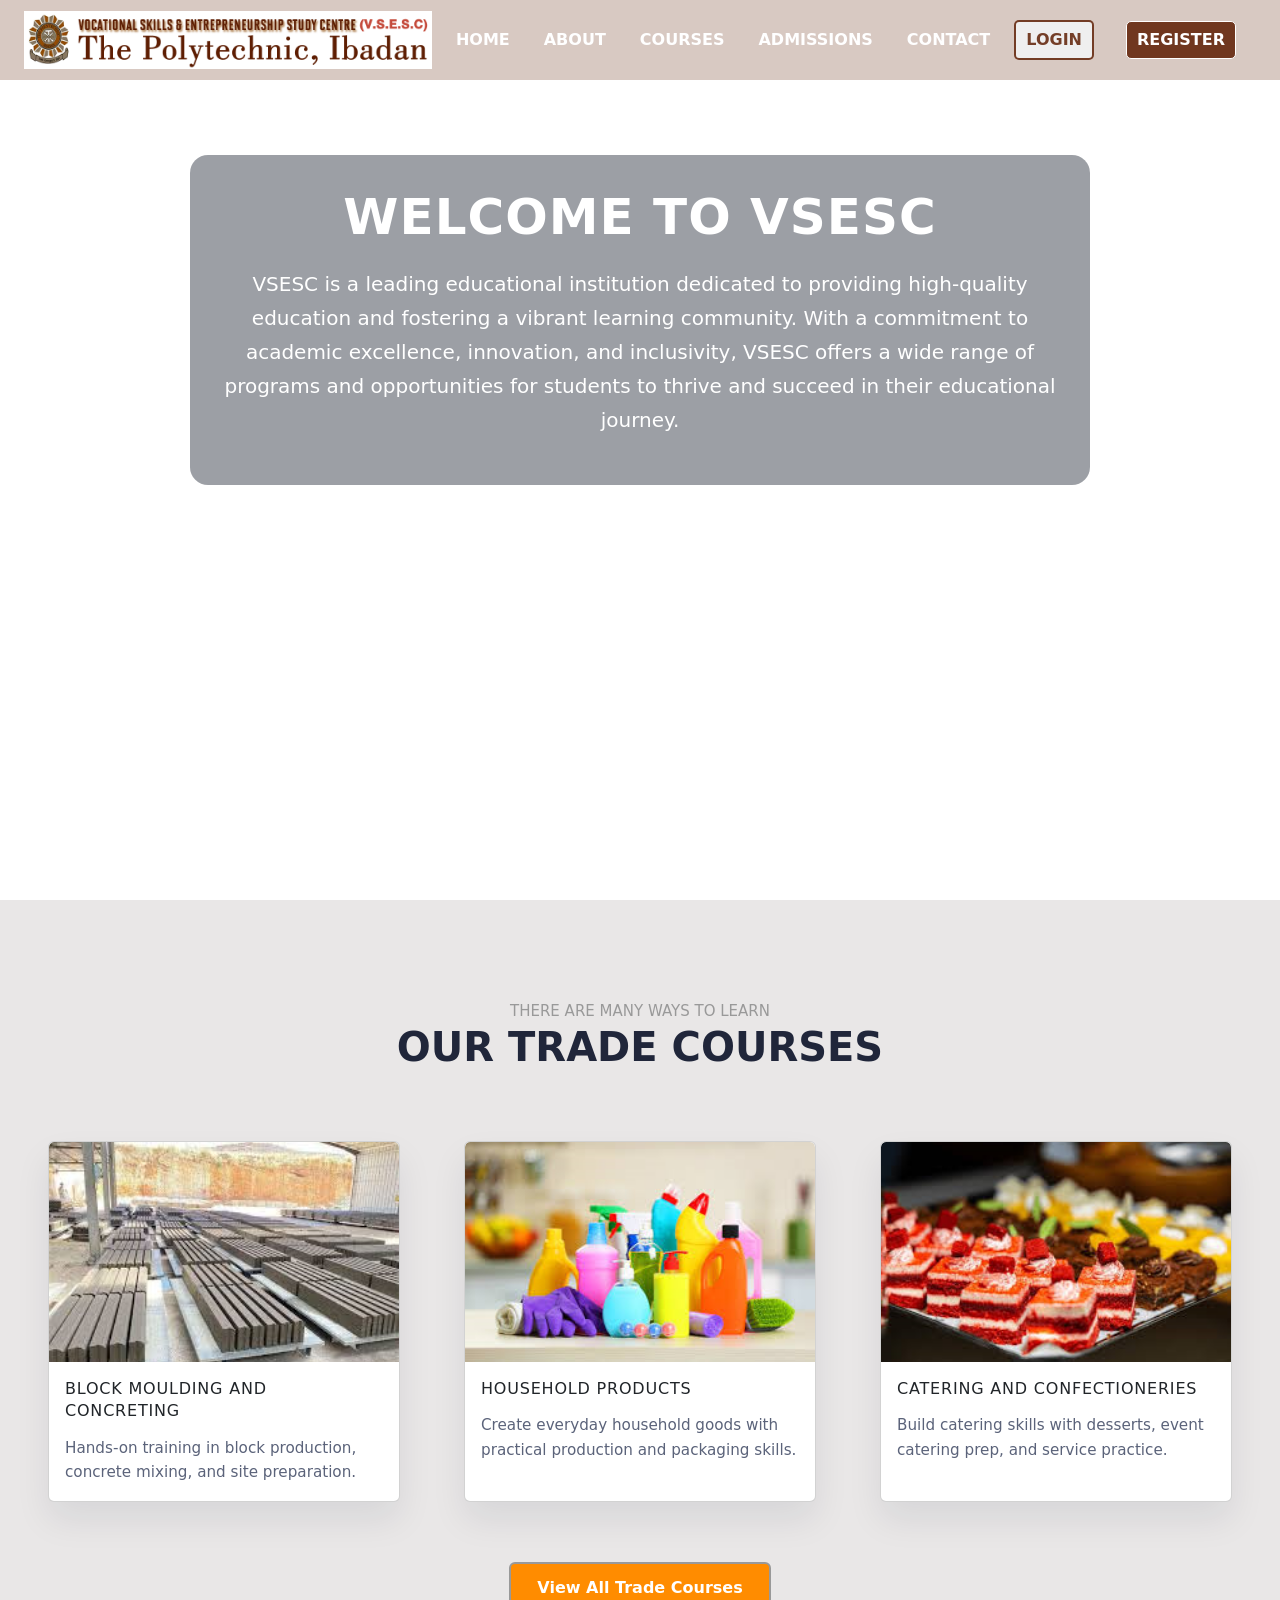
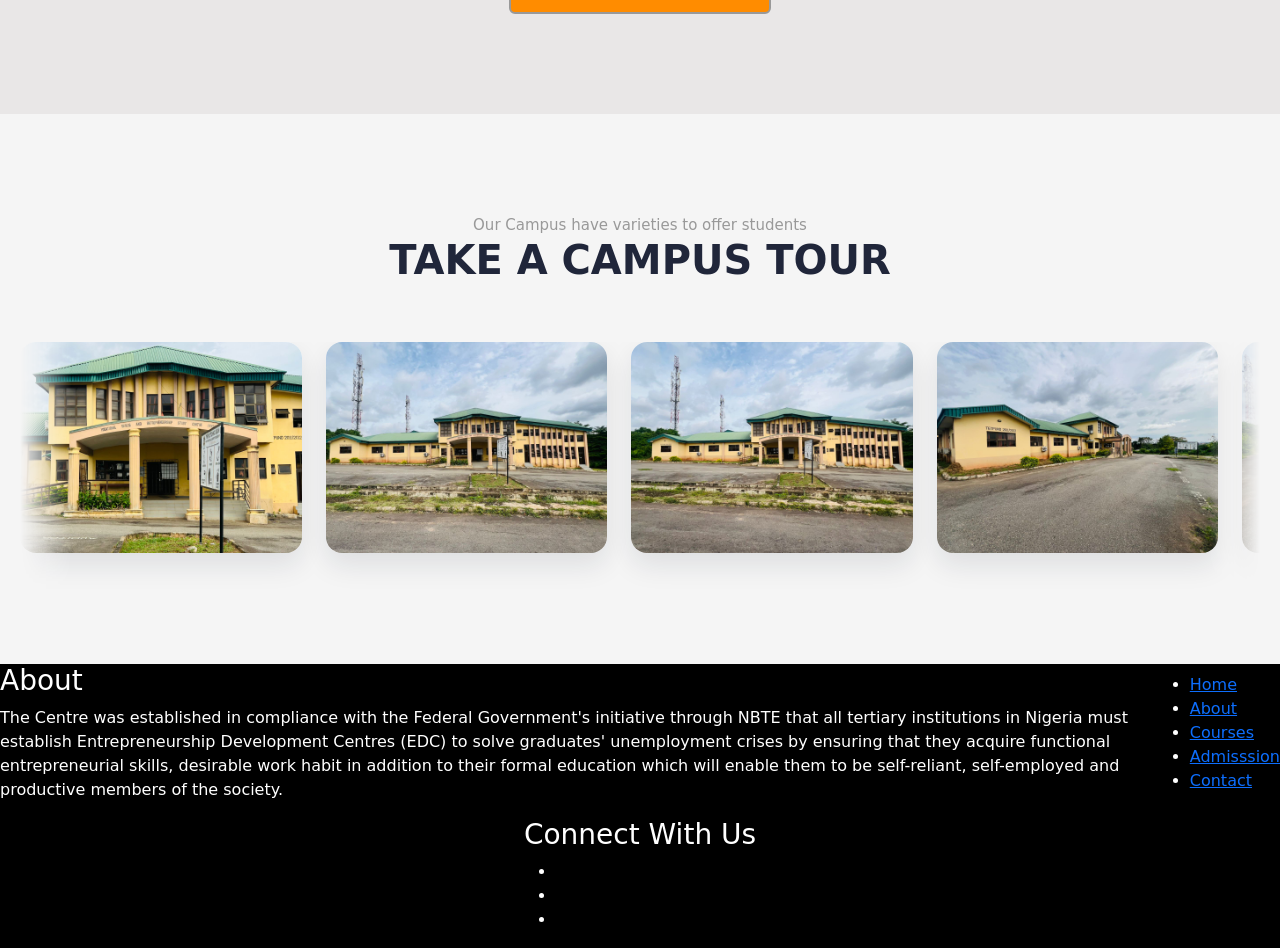
==== index.html @ 17a668f2 "first commit" ====
<!DOCTYPE html>
<html lang="en">
<head>
    <meta charset="UTF-8">
    <meta name="viewport" content="width=device-width, initial-scale=1.0">
    <title>The Polytechnic Ibadan - Vocation Skill & Entrepreneurship Study Centre</title>
    <link rel="stylesheet" href="index.css">
    <link rel="icon" type="image/png" href="/Image/Poly Logo.png">
    <link 
      href="https://cdn.jsdelivr.net/npm/bootstrap@5.3.5/dist/css/bootstrap.min.css" 
      rel="stylesheet" 
      integrity="sha384-SgOJa3DmI69IUzQ2PVdRZhwQ+dy64/BUtbMJw1MZ8t5HZApcHrRKUc4W0kG879m7" 
      crossorigin="anonymous">
</head>
<body>
    <script src="https://cdn.jsdelivr.net/npm/bootstrap@5.3.5/dist/js/bootstrap.bundle.min.js" 
    integrity="sha384-k6d4wzSIapyDyv1kpU366/PK5hCdSbCRGRCMv+eplOQJWyd1fbcAu9OCUj5zNLiq" 
    crossorigin="anonymous">
    </script>

    <!-- <NAVBAR> -->
        
    <header>
        <div class="nav_bar">
            <div class="logo">
                <img 
                  src="/Image/VSESC logo.png"
                  alt="VSESC logo" 
                  onerror="this.style.display='none'"/>
            </div>

            <nav class="mid_nav" aria-label="Primary navigation">
                <a href="#home">Home</a>
                <a href="#about">About</a>
                <a href="#courses">Courses</a>
                <a href="#admission">Admissions</a>
                <a href="#contact">Contact</a>
            </nav>

            <div class="nav-actions">
                <button class="lg_btn">Login</button>
                <button class="rg_btn">Register</button>
                <button 
                    class="nav-toggle" 
                    type="button"
                    aria-label="Toggle menu" 
                    aria-expanded="false" 
                    aria-controls="mobile-menu">
                    <span class="bar"></span>
                    <span class="bar"></span>
                    <span class="bar"></span>
                </button>
            </div>
        </div>

        <div id="mobile-menu" class="mobile-menu">
            <a href="#home">Home</a>
            <a href="#about">About</a>
            <a href="#courses">Courses</a>
            <a href="#admission">Admissions</a>
            <a href="#contact">Contact</a>
            <div class="menu-actions">
                <button class="lg_btn">Login</button>
                <button class="rg_btn">Register</button>
            </div>
        </div>
      </header>

    <!-- <HEROSECTION> -->

    <section class="hero" id="home" aria-label="Hero section">

      <div id="carouselExampleCaptions" 
        class="carousel slide"
        data-bs-interval="7000"
        data-bs-touch="true"
        data-bs-ride="carousel"
        aria-label="VSESC hero carousel">
        <div class="carousel-indicators">
          <button
            type="button"
            data-bs-target="#carouselExampleCaptions"
            data-bs-slide-to="0"
            aria-label="Slide 1"
            class="active"
            aria-current="true"
          ></button>
          <button
            type="button"
            data-bs-target="#carouselExampleCaptions"
            data-bs-slide-to="1"
            aria-label="Slide 2"
          ></button>
          <button
            type="button"
            data-bs-target="#carouselExampleCaptions"
            data-bs-slide-to="2"
            aria-label="Slide 3"
          ></button>
        </div>
        <div class="carousel-inner">
          <div class="carousel-item active">
            <!-- <img src="Image/Front view close.jpg" class="d-block w-100" alt="Front View of Centre" /> -->
            <video src="videos/Front view.mp4" class="d-block w-100" muted autoplay loop></video>
            <div class="carousel-caption hero-caption d-flex flex-column h-100 align-items-center justify-content-center">
              <div class="hero-caption-inner">
                <h1 class="top">
                  Welcome to VSESC
                </h1>
                <p class="text">
                  VSESC is a leading educational institution dedicated to providing high-quality education and fostering a vibrant learning community. With a commitment to academic excellence, innovation, and inclusivity, VSESC offers a wide range of programs and opportunities for students to thrive and succeed in their educational journey.
                </p>
              </div>
            </div>
          </div>
          <div class="carousel-item">
            <!-- <img src="Image/Right view far.jpg"  class="d-block w-100" alt="Right view of Centre" /> -->
            <video src="videos/Right view.mp4" class="d-block w-100" muted autoplay loop></video>
            <div class="carousel-caption hero-caption d-flex flex-column h-100 align-items-center justify-content-center">
              <div class="hero-caption-inner">
                <h2 class="top">
                  Welcome to VSESC
                </h2>
                <p class="text">
                  Our programs blend practical trade skills with entrepreneurship training, helping learners launch careers in construction, hospitality, and sustainable production.
                </p>
              </div>
            </div>
          </div>
          <div class="carousel-item">
            <!-- <img src="Image/Left view 1.jpg" class="d-block w-100" alt="Left view of Centre" /> -->
            <video src="videos/Left view 1.mp4" class="d-block w-100" muted autoplay loop></video>
            <div class="carousel-caption hero-caption d-flex flex-column h-100 align-items-center justify-content-center">
              <div class="hero-caption-inner">
                <h2 class="top">
                  Welcome to VSESC
                </h2>
                <p class="text">
                  Whether you are starting fresh or upskilling, our center supports growth with hands-on learning, mentorship, and career-focused education.
                </p>
              </div>
            </div>
          </div>
        </div>
      </div>
    </section>

    <!-- <MIDSEC> -->

    <section id="courses" class="mid_sec">
        <div class="way_learn">THERE ARE MANY WAYS TO LEARN</div>
        <h2 class="our-courses-text">
          OUR TRADE COURSES
        </h2>
        
        <div class="courses">
            <article class="card">
                <a href="#" class="card-link" aria-label="Block Moulding and Concreting course">
                  <img 
                  src="Image/Block 1.png"
                  class="card-img-top" loading="lazy" alt="Block moulding and concreting training session"/>
                  <div class="card-body">
                    <h3 class="card-title">Block Moulding and Concreting</h3>
                    <p class="card-description">Hands-on training in block production, concrete mixing, and site preparation.</p>
                  </div>
                </a>
            </article>
    
            <article class="card">
                <a href="#" class="card-link" aria-label="Household Products course">
                  <img src="Image/Household 3.png"
                  class="card-img-top" loading="lazy" alt="Household products training and production">
                  <div class="card-body">
                    <h3 class="card-title">Household Products</h3>
                    <p class="card-description">Create everyday household goods with practical production and packaging skills.</p>
                  </div>
                </a>
            </article>
    
            <article class="card">
                <a href="#" class="card-link" aria-label="Catering and Confectioneries course">
                  <img src="Image/Cakes 1.png" 
                  class="card-img-top" loading="lazy" alt="Catering and confectioneries practical class">
                  <div class="card-body">
                    <h3 class="card-title">Catering and Confectioneries</h3>
                    <p class="card-description">Build catering skills with desserts, event catering prep, and service practice.</p>
                  </div>
                </a>
            </article>
        </div>

        <div class="button-wrapper"> 
          <a href="#courses" class="btn-course" aria-label="View all trade courses">
            View All Trade Courses
          </a> 
        </div>
      
    </section>

    <!-- <MOVINGSEC> -->

    <section class="campus-tour" id="about">
      <div class="way_learn">Our Campus have varieties to offer students</div>
        <h2 class="our-courses-text">
          TAKE A CAMPUS TOUR
        </h2>
        
        <div class="campus-gallery-marquee" aria-label="Campus photo gallery">
          <div class="campus-gallery-track">
            <div class="campus-gallery-group">
              <figure class="campus-gallery-item"><img src="Image/Front view close.jpg" alt="Front entrance close-up" loading="lazy" decoding="async" width="640" height="480"></figure>
              <figure class="campus-gallery-item"><img src="Image/Front view 1.jpg" alt="Front of campus building" loading="lazy" decoding="async" width="640" height="480"></figure>
              <figure class="campus-gallery-item"><img src="Image/Front view.jpg" alt="Campus front exterior" loading="lazy" decoding="async" width="640" height="480"></figure>
              <figure class="campus-gallery-item"><img src="Image/Left view 1.jpg" alt="Left side of campus" loading="lazy" decoding="async" width="640" height="480"></figure>
              <figure class="campus-gallery-item"><img src="Image/Left view 2.jpg" alt="Left wing of the centre" loading="lazy" decoding="async" width="640" height="480"></figure>
              <figure class="campus-gallery-item"><img src="Image/Right view 1.jpg" alt="Right side of campus" loading="lazy" decoding="async" width="640" height="480"></figure>
              <figure class="campus-gallery-item"><img src="Image/Right view 2.jpg" alt="Right wing exterior" loading="lazy" decoding="async" width="640" height="480"></figure>
              <figure class="campus-gallery-item"><img src="Image/Right view far.jpg" alt="Campus from a distance" loading="lazy" decoding="async" width="640" height="480"></figure>
              <figure class="campus-gallery-item"><img src="Image/vsesc stairs 1.jpeg" alt="Interior staircase" loading="lazy" decoding="async" width="640" height="480"></figure>
              <figure class="campus-gallery-item"><img src="Image/vsesc stairs.jpeg" alt="Staircase and hallway" loading="lazy" decoding="async" width="640" height="480"></figure>
              <figure class="campus-gallery-item"><img src="Image/vsesc working.jpeg" alt="Students at work" loading="lazy" decoding="async" width="640" height="480"></figure>
              <figure class="campus-gallery-item"><img src="Image/vsesc gallery.jpeg" alt="Campus gallery space" loading="lazy" decoding="async" width="640" height="480"></figure>
            </div>
            <div class="campus-gallery-group" aria-hidden="true">
              <figure class="campus-gallery-item"><img src="Image/Front view close.jpg" alt="" loading="lazy" decoding="async" width="640" height="480"></figure>
              <figure class="campus-gallery-item"><img src="Image/Front view 1.jpg" alt="" loading="lazy" decoding="async" width="640" height="480"></figure>
              <figure class="campus-gallery-item"><img src="Image/Front view.jpg" alt="" loading="lazy" decoding="async" width="640" height="480"></figure>
              <figure class="campus-gallery-item"><img src="Image/Left view 1.jpg" alt="" loading="lazy" decoding="async" width="640" height="480"></figure>
              <figure class="campus-gallery-item"><img src="Image/Left view 2.jpg" alt="" loading="lazy" decoding="async" width="640" height="480"></figure>
              <figure class="campus-gallery-item"><img src="Image/Right view 1.jpg" alt="" loading="lazy" decoding="async" width="640" height="480"></figure>
              <figure class="campus-gallery-item"><img src="Image/Right view 2.jpg" alt="" loading="lazy" decoding="async" width="640" height="480"></figure>
              <figure class="campus-gallery-item"><img src="Image/Right view far.jpg" alt="" loading="lazy" decoding="async" width="640" height="480"></figure>
              <figure class="campus-gallery-item"><img src="Image/vsesc stairs 1.jpeg" alt="" loading="lazy" decoding="async" width="640" height="480"></figure>
              <figure class="campus-gallery-item"><img src="Image/vsesc stairs.jpeg" alt="" loading="lazy" decoding="async" width="640" height="480"></figure>
              <figure class="campus-gallery-item"><img src="Image/vsesc working.jpeg" alt="" loading="lazy" decoding="async" width="640" height="480"></figure>
              <figure class="campus-gallery-item"><img src="Image/vsesc gallery.jpeg" alt="" loading="lazy" decoding="async" width="640" height="480"></figure>
            </div>
          </div>
        </div>
    </section>

    <!-- <FOOTER> -->

    <footer class="footer">
        <!-- Start Footer Top -->
        <div class="about_footer">
            <div class="">
                <div class="about_footer">
                    <div class="">
                        <h3>About</h3>
                        <p>The Centre was established in compliance with the Federal Government's initiative through NBTE that all tertiary institutions in Nigeria must establish Entrepreneurship Development Centres (EDC) to solve graduates' unemployment crises by ensuring that they acquire functional entrepreneurial skills, desirable work habit in addition to their formal education which will enable them to be self-reliant, self-employed and productive members of the society.</p>
                    </div>
                    <div class="">
                        <ul>
                            <li><a href="#home">Home</a></li>
                            <li><a href="#about">About</a></li>
                            <li><a href="#courses">Courses</a></li>
                            <li><a href="#admission">Admisssion</a></li>
                            <li><a href="#contact">Contact</a></li>
                        </ul>
                    </div>
                </div>
                <div class="about_footer">
                    <div class="">
                            <h3>
                              Connect With Us
                            </h3>
                            <ul class="">
                                <li><a href="#"><i class="fa fa-facebook" aria-hidden="true"></i></a></li>
                                <li><a href="#"><i class="fa fa-twitter" aria-hidden="true"></i></a></li>
                                <li><a href="#"><i class="fa fa-instagram" aria-hidden="true"></i></a></li>
                            </ul>
                      </div>
                </div>
            </div>
        </div>
    </footer>
    
</body>
</html>
---- index.css ----
﻿body {
    z-index: 0;
    margin: 0;
    padding: 0;
    font-family: 'Segoe UI', Tahoma, Geneva, Verdana, sans-serif;
}
.hero .hero-caption {
    position: absolute;
    inset: 0;
    width: 100%;
    padding: 0 1rem;
    box-sizing: border-box;
    display: flex;
    align-items: center;
    justify-content: center;
    text-align: center;
}
.hero .hero-caption-inner {
    max-width: 900px;
    width: 100%;
    padding: 2rem 2rem;
    box-sizing: border-box;
    background-color: rgba(9, 17, 30, 0.4);
    border-radius: 18px;
    backdrop-filter: blur(6px);
    color: white;
}
.hero .top,
.hero .text {
    color: white;
}
.hero .top {
    text-transform: uppercase;
    letter-spacing: 0.02em;
}
.hero .text {
    line-height: 1.7;
}
.nav_bar {
    backdrop-filter: blur(10px);
    -webkit-backdrop-filter: blur(10px);
    min-height: 80px;
    background-color: rgba(94, 30, 3, 0.24);
    display: flex;
    align-items: center;
    justify-content: space-between;
    gap: 1rem;
    position: fixed;
    top: 0;
    width: 100%;
    padding: 0 1.5rem;
    z-index: 1000;
    animation: slideDown 0.8s ease-out forwards;
    box-sizing: border-box;
}
@keyframes slideDown  {
        from {
            transform: translateY(-100%);
        }
        to {
            transform: translateY(0)
        }
    } 
.logo {
    display: flex;
    align-items: center;
    justify-content: flex-start;
}
.logo img {
    max-height: 60px;
    width: auto;
    max-width: 100%;
    display: block;
}
.mid_nav {
    display: flex;
    align-items: center;
    justify-content: center;
    gap: 18px;
    flex: 1 1 auto;
}
.mid_nav a {
    color: white;
    text-decoration: none;
    margin: 0 8px;
    text-transform: uppercase;
    font-weight: 600;
    position: relative;
    display: inline-block;
    white-space: nowrap;
}
.mid_nav a::after {
    background-color: #5e1e03d9;
    content: '';
    position: absolute;
    left: 0;
    bottom: -10px;
    width: 0;
    height: 2px;
    transition: width 0.3s ease-in-out;
}
.mid_nav a:hover::after {
    width: 100%;
}
.nav-actions {
    display: flex;
    align-items: center;
    gap: 0.75rem;
}
.nav-toggle {
    display: none;
    flex-direction: column;
    justify-content: space-between;
    width: 34px;
    height: 24px;
    background: transparent;
    border: none;
    cursor: pointer;
    padding: 0;
}
.nav-toggle .bar {
    display: block;
    width: 100%;
    height: 3px;
    border-radius: 3px;
    background: white;
}
.mobile-menu {
    display: flex;
    flex-direction: column;
    gap: 0.75rem;
    position: fixed;
    inset: 80px 0 0 0;
    background: rgba(9, 18, 33, 0.95);
    padding: 1rem 1.5rem;
    z-index: 999;
    transition: transform 0.25s ease, opacity 0.25s ease;
    opacity: 0;
    visibility: hidden;
    pointer-events: none;
    transform: translateY(-100%);
}
.mobile-menu.open {
    opacity: 1;
    visibility: visible;
    pointer-events: auto;
    transform: translateY(0);
}
.mobile-menu a {
    color: white;
    text-decoration: none;
    font-size: 1rem;
    padding: 0.75rem 0;
    border-bottom: 1px solid rgba(255,255,255,0.12);
}
.mobile-menu .menu-actions {
    display: flex;
    justify-content: stretch;
    gap: 0.75rem;
    flex-wrap: wrap;
}
.rg_btn {
    background-color: #5e1e03d9;
    border: 1px solid white;
    color: white;
    padding: 6px 10px;
    margin-right: 20px;
    cursor: pointer;
    border-radius: 5px;
    text-transform: uppercase;
    font-weight: 600;
}
.rg_btn:hover {
    background-color: #421501;
    border: 1px solid #421501;
}
.lg_btn {
    border: 2px solid #5e1e03d9;
    color: #5e1e03d9;
    padding: 6px 10px;
    margin-right: 20px;
    cursor: pointer;
    border-radius: 5px;
    text-transform: uppercase;
    font-weight: 600;
}
.lg_btn:hover {
    background-color: #5e1e03d9;
    color: white;
    border: 2px solid white;
}
@media (max-width: 900px) {
    .mid_nav {
        display: none;
    }
    .nav-toggle {
        display: flex;
    }
    .nav-actions {
        gap: 0.5rem;
    }
    .nav-actions .rg_btn,
    .nav-actions .lg_btn {
        display: none;
    }
}
@media (max-width: 680px) {
    .nav_bar {
        flex-wrap: wrap;
        align-items: flex-start;
        padding: 0.75rem 1rem;
        min-height: auto;
    }
    .logo {
        width: 100%;
        margin-bottom: 0.5rem;
    }
    .logo img {
        max-height: 50px;
    }
    .nav-actions {
        width: 100%;
        justify-content: space-between;
        flex-wrap: wrap;
        gap: 0.5rem;
    }
    .mobile-menu {
        inset: 70px 0 0 0;
        padding: 1rem;
    }
    .mobile-menu .menu-actions {
        flex-direction: column;
        align-items: stretch;
    }
    .mobile-menu .rg_btn,
    .mobile-menu .lg_btn {
        width: 100%;
    }
}
@media (max-width: 540px) {
    .nav-actions {
        flex-direction: column;
        align-items: stretch;
    }
    .mobile-menu {
        padding: 1rem 0.75rem;
    }
}
.hero {
    position: relative;
    min-height: 100vh;
    overflow: hidden;
}
.hero .carousel-item img {
    min-height: 100vh;
    width: 100%;
    object-fit: cover;
}
.top {
    color: white;
    font-size: 50px;
    font-weight: bold;
    animation: slide 10s infinite;
}
.text {
    color: white;
    font-size: 20px;
    font-weight: 500;
    margin-top: 20px;
    animation: slide 10s infinite;
}

@keyframes slide {
  0% { transform: translateY(0); }
    50% { transform: translateY(-20px); }     
  100% { transform: translateY(0); }
}

@media (max-width: 900px) {
    .hero .top {
        font-size: 42px;
    }
    .hero .text {
        font-size: 18px;
    }
    .hero .line {
        width: 220px;
    }
}

@media (max-width: 680px) {
    .hero {
        min-height: 70vh;
    }
    .hero .hero-caption {
        padding: 0 0.75rem;
    }
    .hero .hero-caption-inner {
        max-width: 700px;
        padding: 1.75rem 1.5rem;
        background-color: rgba(9, 17, 30, 0.55);
        border-radius: 16px;
    }
    .hero .top {
        font-size: 32px;
    }
    .hero .text {
        font-size: 16px;
        max-width: 90%;
        text-align: center;
        margin: 1rem auto 0;
    }
    .hero .line {
        width: 160px;
    }
}

@media (max-width: 540px) {
    .hero {
        min-height: 60vh;
    }
    .hero .hero-caption-inner {
        padding: 1.25rem 1rem;
        border-radius: 14px;
        background-color: rgba(9, 17, 30, 0.65);
    }
    .hero .top {
        font-size: 26px;
        line-height: 1.05;
    }
    .hero .text {
        font-size: 15px;
        max-width: 100%;
        margin: 1rem auto 0;
    }
    .hero .line {
        width: 130px;
    }
}
.mid_sec {
    min-height: auto;
    background-color: rgb(233, 231, 231);
    padding: clamp(2rem, 5vw, 3.75rem) clamp(0.75rem, 3vw, 1.25rem);
}
.our-courses-text {
    text-align: center;
    font-size: 40px;
    font-weight: bold;
    color: #20263a;
}
.way_learn {
    padding-top: 40px;
    text-align: center;
    font-size: 15px;
    font-weight: 500;
    color: rgb(153, 153, 153);
}
.courses {
    display: flex;
    justify-content: center;
    gap: 1.5rem;
    flex-wrap: wrap;
    margin-top: 50px;
    padding-bottom: 40px;
}
.card {
    width: 22rem;
    display: flex;
    flex-direction: column;
    overflow: hidden;
    border-radius: 16px;
    margin: 20px;
    background-color: white;
    box-shadow: 0 18px 35px rgba(15, 25, 45, 0.08);
    transition: transform 0.25s ease, box-shadow 0.25s ease;
}
.card-link {
    display: block;
    color: inherit;
    text-decoration: none;
    min-height: 100%;
}
.card:hover {
    transform: translateY(-4px);
    box-shadow: 0 24px 45px rgba(15, 25, 45, 0.14);
}
.card-img-top {
    width: 100%;
    height: 220px;
    object-fit: cover;
    display: block;
    transition: transform 0.35s ease, opacity 0.35s ease;
}
.card-link:hover .card-img-top {
    transform: scale(1.05);
}
.card-body {
    padding: 1.25rem 1.25rem 1.5rem;
}
.card-title {
    margin: 0;
    color: #421501;
    text-transform: uppercase;
    font-size: 1rem;
    letter-spacing: 0.05em;
    line-height: 1.4;
}
.card-description {
    margin: 0.85rem 0 0;
    color: #5b637a;
    font-size: 0.95rem;
    line-height: 1.6;
}
.card-link:focus-visible {
    outline: 3px solid rgba(255, 140, 0, 0.8);
    outline-offset: 4px;
}
.button-wrapper {
    display: flex;
    justify-content: center;
    padding-bottom: 40px;
}
.btn-course {
    display: inline-flex;
    padding: 12px 26px;
    background-color: rgb(255, 140, 0);
    color: #ffffff;
    text-decoration: none;
    border-radius: 6px;
    font-weight: bold;
    border: 2px solid rgb(153, 153, 153);
    transition: background-color 0.25s ease, color 0.25s ease, transform 0.25s ease;
}
.btn-course:hover {
    background-color: white;
    color: rgb(100, 100, 100);
    transform: translateY(-1px);
    background-color: rgb(200, 233, 247);
}
.campus-tour {
    min-height: auto;
    background-color: whitesmoke;
    padding: clamp(2rem, 5vw, 3.75rem) clamp(0.75rem, 3vw, 1.25rem);
    display: flex;
    flex-direction: column;
    align-items: center;
    justify-content: center;
    overflow: hidden;
    width: 100%;
    box-sizing: border-box;
}

/* Infinite horizontal campus gallery marquee */
.campus-gallery-marquee {
    --marquee-gap: clamp(0.65rem, 2vw, 1.5rem);
    --marquee-item-width: clamp(11rem, 22vw, 20rem);
    --marquee-duration: 55s;
    --marquee-fade: clamp(1rem, 4vw, 3.5rem);

    width: 100%;
    max-width: 100vw;
    margin-top: clamp(1.5rem, 4vw, 3.125rem);
    padding-bottom: clamp(1.5rem, 4vw, 3.75rem);
    overflow: hidden;
    -webkit-mask-image: linear-gradient(
        to right,
        transparent,
        #000 var(--marquee-fade),
        #000 calc(100% - var(--marquee-fade)),
        transparent
    );
    mask-image: linear-gradient(
        to right,
        transparent,
        #000 var(--marquee-fade),
        #000 calc(100% - var(--marquee-fade)),
        transparent
    );
}

.campus-gallery-track {
    display: flex;
    width: max-content;
    animation: campus-gallery-scroll var(--marquee-duration) linear infinite;
    will-change: transform;
}

.campus-gallery-marquee:hover .campus-gallery-track {
    animation-play-state: paused;
    cursor: pointer;
}

.campus-gallery-item:hover img {
    transform: scale(1.08);
}

.campus-gallery-group {
    display: flex;
    align-items: stretch;
    gap: var(--marquee-gap);
    padding-right: var(--marquee-gap);
    flex-shrink: 0;
}

.campus-gallery-item {
    flex: 0 0 var(--marquee-item-width);
    width: var(--marquee-item-width);
    margin: 0;
    aspect-ratio: 4 / 3;
    border-radius: clamp(0.625rem, 1.5vw, 1rem);
    overflow: hidden;
    background-color: #fff;
    box-shadow: 0 12px 28px rgba(15, 25, 45, 0.1);
}

.campus-gallery-item img {
    width: 100%;
    height: 100%;
    object-fit: cover;
    display: block;
    transition: transform 0.4s ease;
}

@keyframes campus-gallery-scroll {
    from {
        transform: translateX(0);
    }
    to {
        transform: translateX(-50%);
    }
}

@media (max-width: 768px) {
    .campus-gallery-marquee {
        --marquee-duration: 42s;
        --marquee-fade: clamp(0.5rem, 3vw, 1.5rem);
    }

    .campus-tour .our-cities-text {
        font-size: clamp(1.5rem, 6vw, 2rem);
    }
}

@media (max-width: 540px) {
    .campus-gallery-marquee {
        --marquee-item-width: clamp(9.5rem, 72vw, 14rem);
        --marquee-duration: 36s;
        --marquee-gap: 0.65rem;
    }

    .campus-tour .our-cities-text {
        font-size: clamp(1.35rem, 7vw, 1.75rem);
    }

    .campus-tour .way_learn {
        font-size: clamp(0.8rem, 3.5vw, 0.9375rem);
        padding-top: clamp(1.25rem, 4vw, 2.5rem);
    }
}

@media (max-width: 380px) {
    .campus-gallery-marquee {
        --marquee-item-width: min(82vw, 13.5rem);
        --marquee-duration: 32s;
    }
}

@media (prefers-reduced-motion: reduce) {
    .campus-gallery-track {
        animation: none;
        flex-wrap: wrap;
        width: 100%;
        max-width: 1400px;
        margin-inline: auto;
        justify-content: center;
        gap: var(--marquee-gap);
    }

    .campus-gallery-marquee {
        -webkit-mask-image: none;
        mask-image: none;
    }

    .campus-gallery-group[aria-hidden="true"] {
        display: none;
    }

    .campus-gallery-group {
        flex-wrap: wrap;
        justify-content: center;
        padding-right: 0;
    }
}
.footer {
    min-height: auto;
    background-color: #000;
    color: #fff;
    
}
.about_footer {
    display: flex;
    flex-direction: horizontal;
    align-items: center;
    justify-content: center;
}
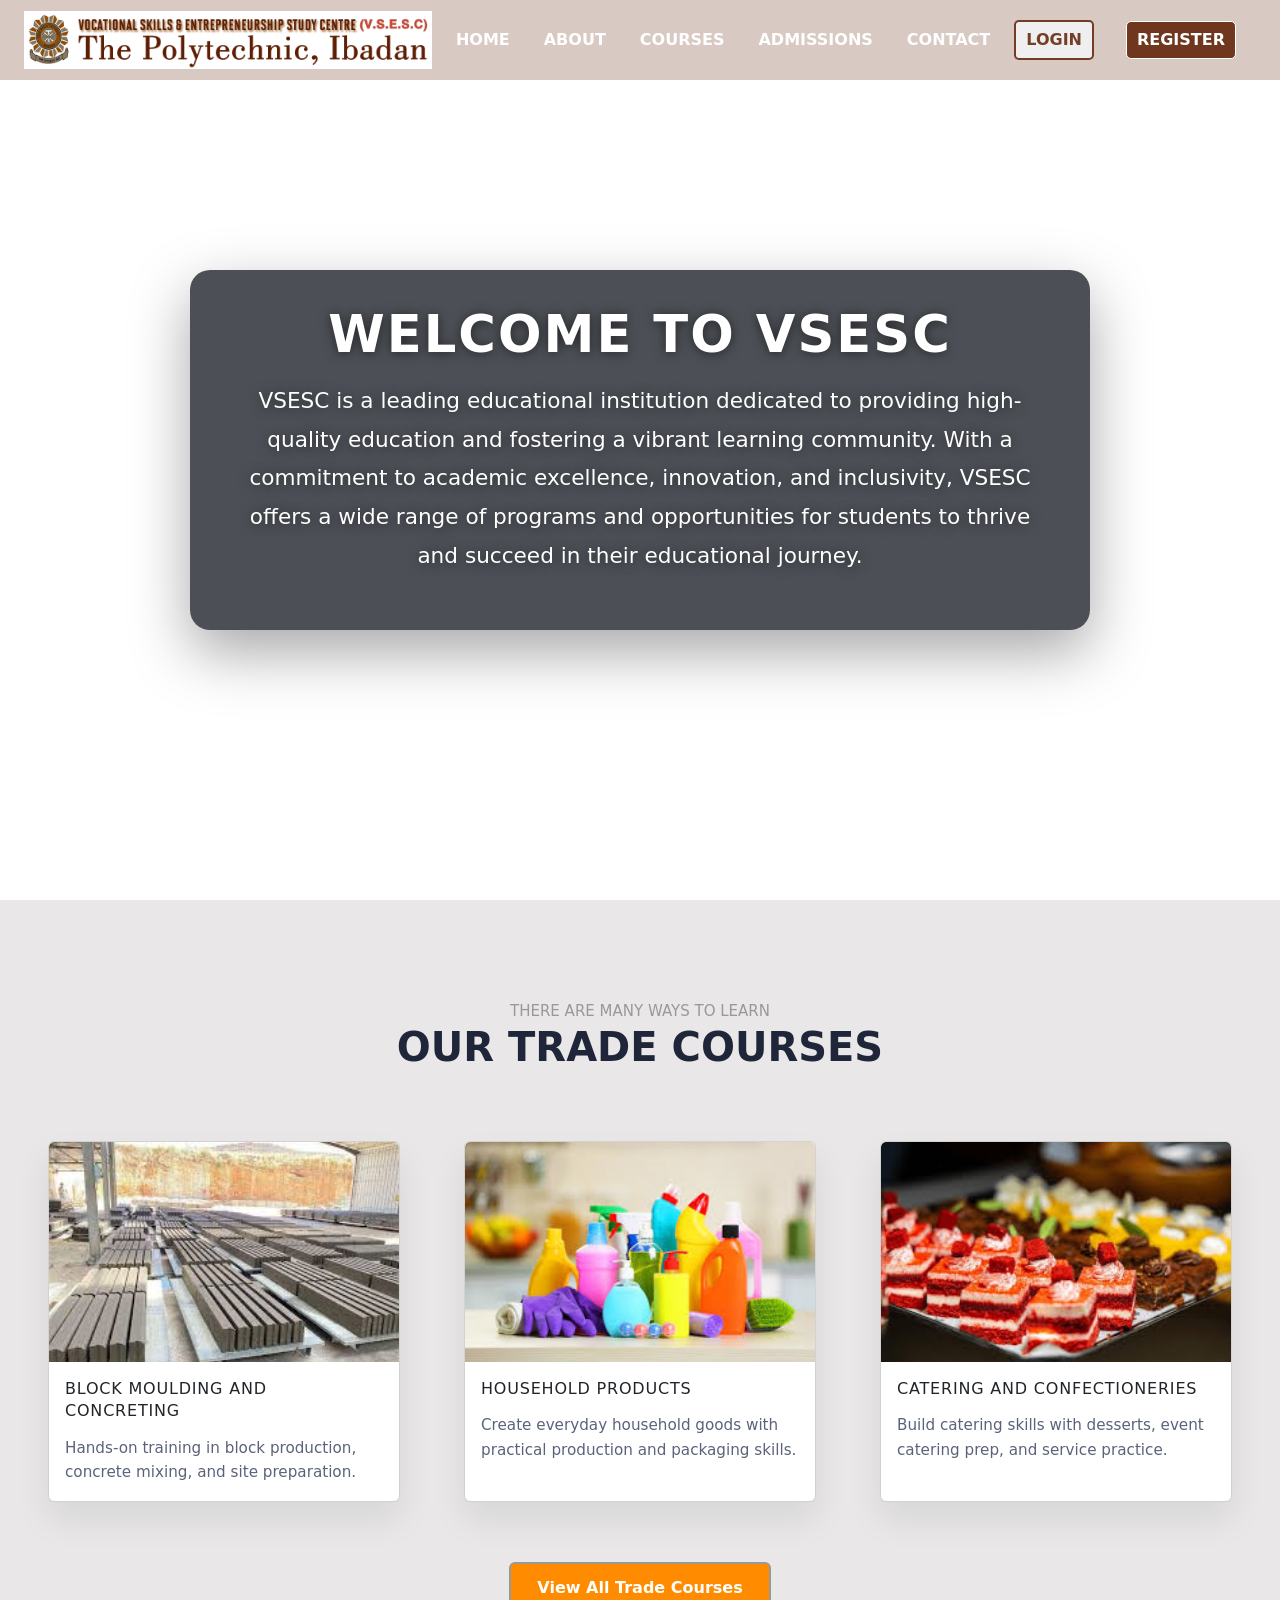
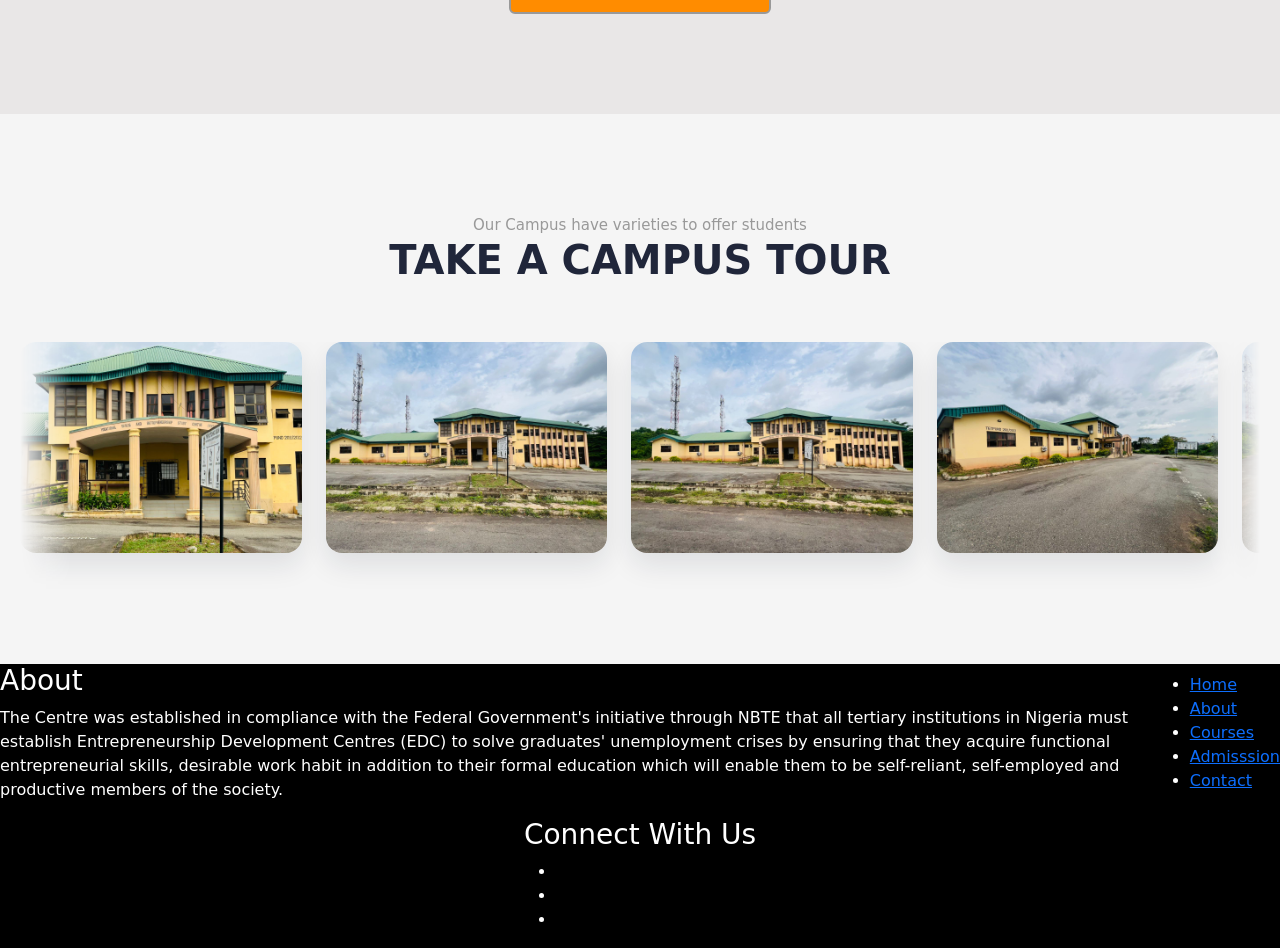
==== commit b3aa6c44: "second commit" ====
--- a/index.html
+++ b/index.html
@@ -53,7 +53,7 @@
             </div>
         </div>
 
-        <div id="mobile-menu" class="mobile-menu">
+        <div id="mobile-menu" class="mobile-menu" hidden aria-hidden="true">
             <a href="#home">Home</a>
             <a href="#about">About</a>
             <a href="#courses">Courses</a>
--- a/index.css
+++ b/index.css
@@ -8,33 +8,40 @@
     position: absolute;
     inset: 0;
     width: 100%;
-    padding: 0 1rem;
+    padding: clamp(1rem, 4vw, 2rem);
     box-sizing: border-box;
     display: flex;
     align-items: center;
     justify-content: center;
     text-align: center;
+    pointer-events: none;
 }
 .hero .hero-caption-inner {
-    max-width: 900px;
-    width: 100%;
-    padding: 2rem 2rem;
+    max-width: min(95vw, 900px);
+    width: 100%;
+    padding: clamp(1.25rem, 3vw, 2.5rem);
     box-sizing: border-box;
-    background-color: rgba(9, 17, 30, 0.4);
-    border-radius: 18px;
-    backdrop-filter: blur(6px);
-    color: white;
+    background-color: rgba(8, 12, 20, 0.72);
+    border-radius: 20px;
+    backdrop-filter: blur(10px);
+    color: white;
+    box-shadow: 0 22px 60px rgba(0, 0, 0, 0.35);
+    pointer-events: auto;
 }
 .hero .top,
 .hero .text {
     color: white;
+    text-shadow: 0 1px 12px rgba(0, 0, 0, 0.55);
 }
 .hero .top {
     text-transform: uppercase;
-    letter-spacing: 0.02em;
+    letter-spacing: 0.04em;
+    font-size: clamp(2.4rem, 4vw, 4.8rem);
+    line-height: 1.05;
 }
 .hero .text {
-    line-height: 1.7;
+    line-height: 1.8;
+    font-size: clamp(1rem, 1.8vw, 1.35rem);
 }
 .nav_bar {
     backdrop-filter: blur(10px);
@@ -256,6 +263,14 @@
     width: 100%;
     object-fit: cover;
 }
+
+/* Ensure videos fill the hero area and scale cleanly */
+.hero .carousel-item video {
+    width: 100%;
+    height: 100vh;
+    object-fit: cover;
+    display: block;
+}
 .top {
     color: white;
     font-size: 50px;
@@ -277,64 +292,72 @@
 }
 
 @media (max-width: 900px) {
+    .hero {
+        min-height: 90vh;
+    }
+    .hero .hero-caption {
+        padding: clamp(1rem, 3vw, 1.5rem);
+    }
+    .hero .hero-caption-inner {
+        padding: clamp(1.5rem, 3vw, 2rem);
+    }
     .hero .top {
-        font-size: 42px;
+        font-size: clamp(3rem, 5vw, 4.2rem);
     }
     .hero .text {
-        font-size: 18px;
-    }
-    .hero .line {
-        width: 220px;
+        font-size: clamp(1rem, 1.8vw, 1.15rem);
     }
 }
 
 @media (max-width: 680px) {
     .hero {
-        min-height: 70vh;
+        min-height: 75vh;
     }
     .hero .hero-caption {
-        padding: 0 0.75rem;
+        padding: 0.75rem;
     }
     .hero .hero-caption-inner {
-        max-width: 700px;
-        padding: 1.75rem 1.5rem;
-        background-color: rgba(9, 17, 30, 0.55);
+        padding: 1.5rem 1.25rem;
+        background-color: rgba(8, 12, 20, 0.78);
         border-radius: 16px;
     }
+    .hero .carousel-item video {
+        height: 75vh;
+    }
     .hero .top {
-        font-size: 32px;
+        font-size: clamp(2.4rem, 7vw, 3.2rem);
     }
     .hero .text {
-        font-size: 16px;
-        max-width: 90%;
+        font-size: clamp(0.95rem, 2vw, 1.05rem);
+        max-width: 100%;
         text-align: center;
         margin: 1rem auto 0;
     }
-    .hero .line {
-        width: 160px;
-    }
 }
 
 @media (max-width: 540px) {
     .hero {
-        min-height: 60vh;
+        min-height: 65vh;
     }
     .hero .hero-caption-inner {
         padding: 1.25rem 1rem;
         border-radius: 14px;
-        background-color: rgba(9, 17, 30, 0.65);
+        background-color: rgba(8, 12, 20, 0.85);
+    }
+    .hero .carousel-item video {
+        height: 65vh;
     }
     .hero .top {
-        font-size: 26px;
+        font-size: clamp(2.2rem, 8vw, 2.6rem);
         line-height: 1.05;
     }
     .hero .text {
-        font-size: 15px;
+        font-size: clamp(0.95rem, 2.5vw, 1rem);
         max-width: 100%;
         margin: 1rem auto 0;
     }
-    .hero .line {
-        width: 130px;
+    .hero .hero-caption {
+        align-items: flex-end;
     }
 }
 .mid_sec {
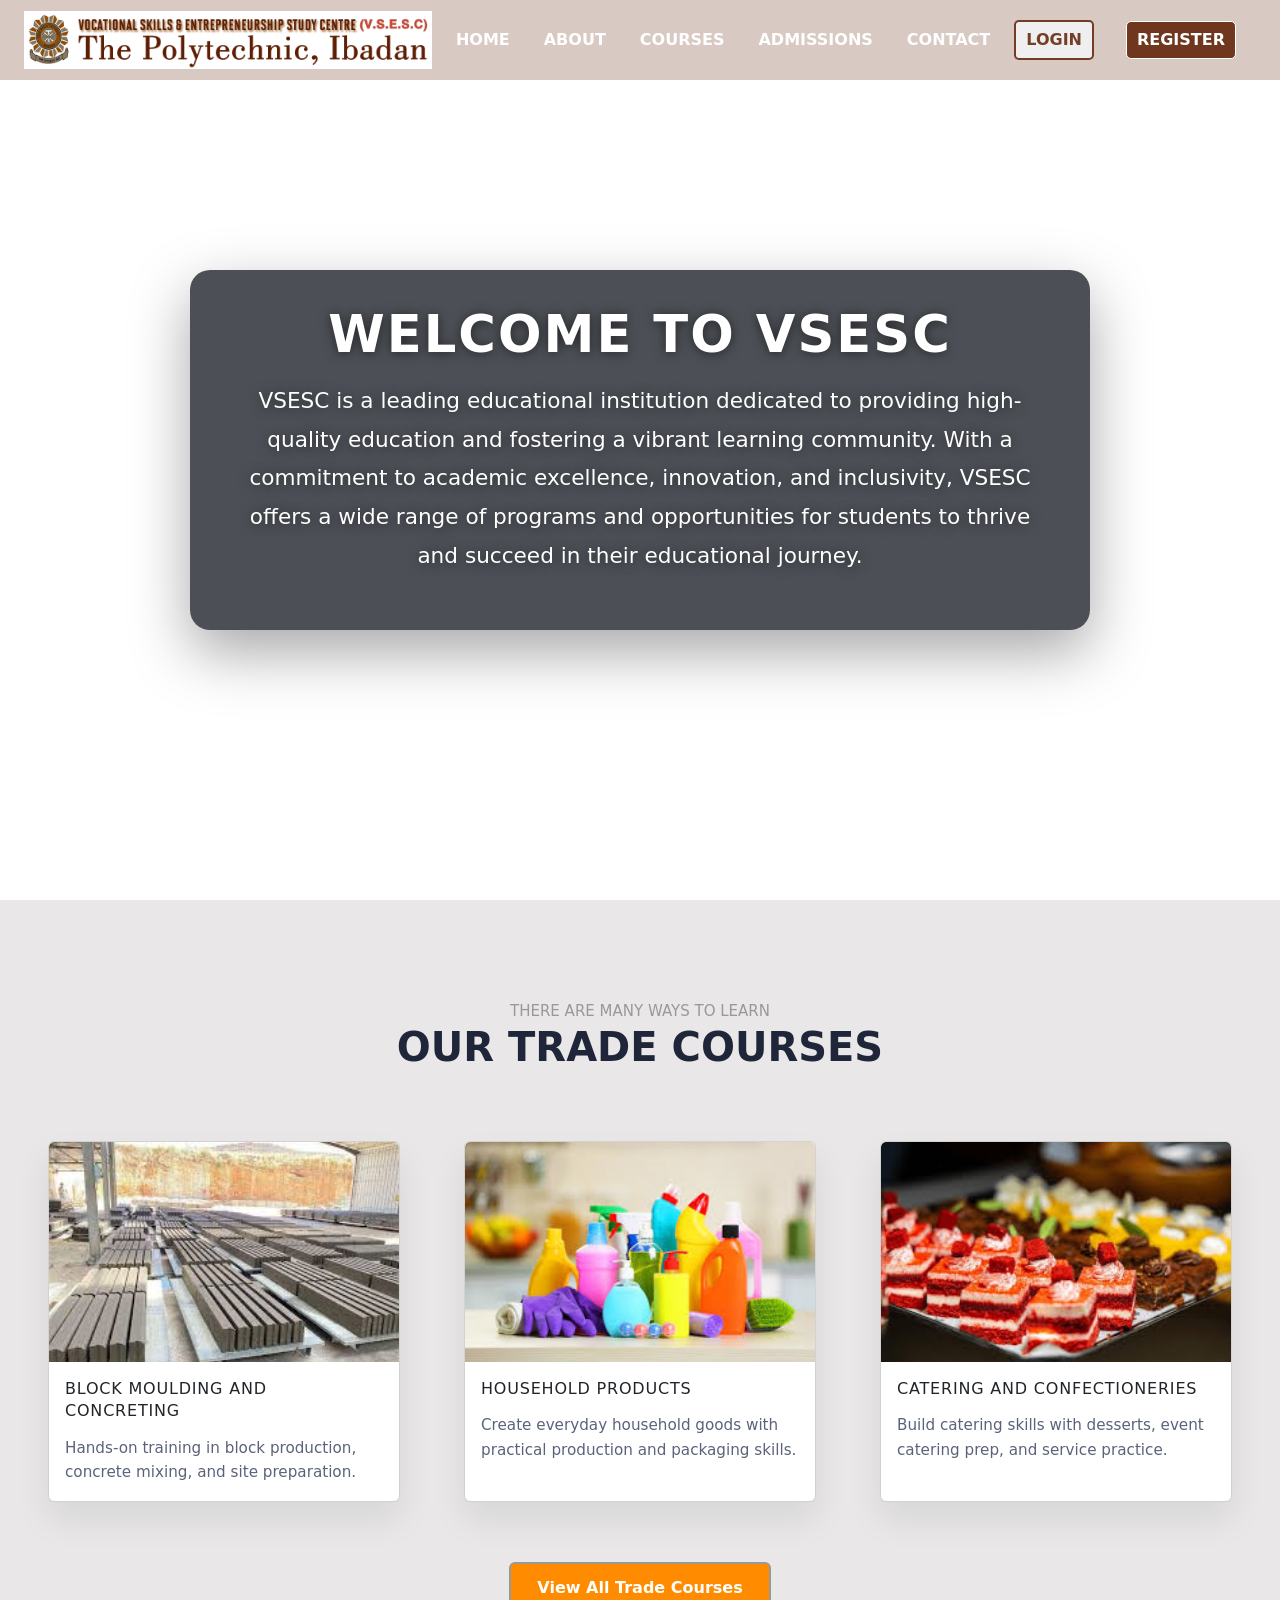
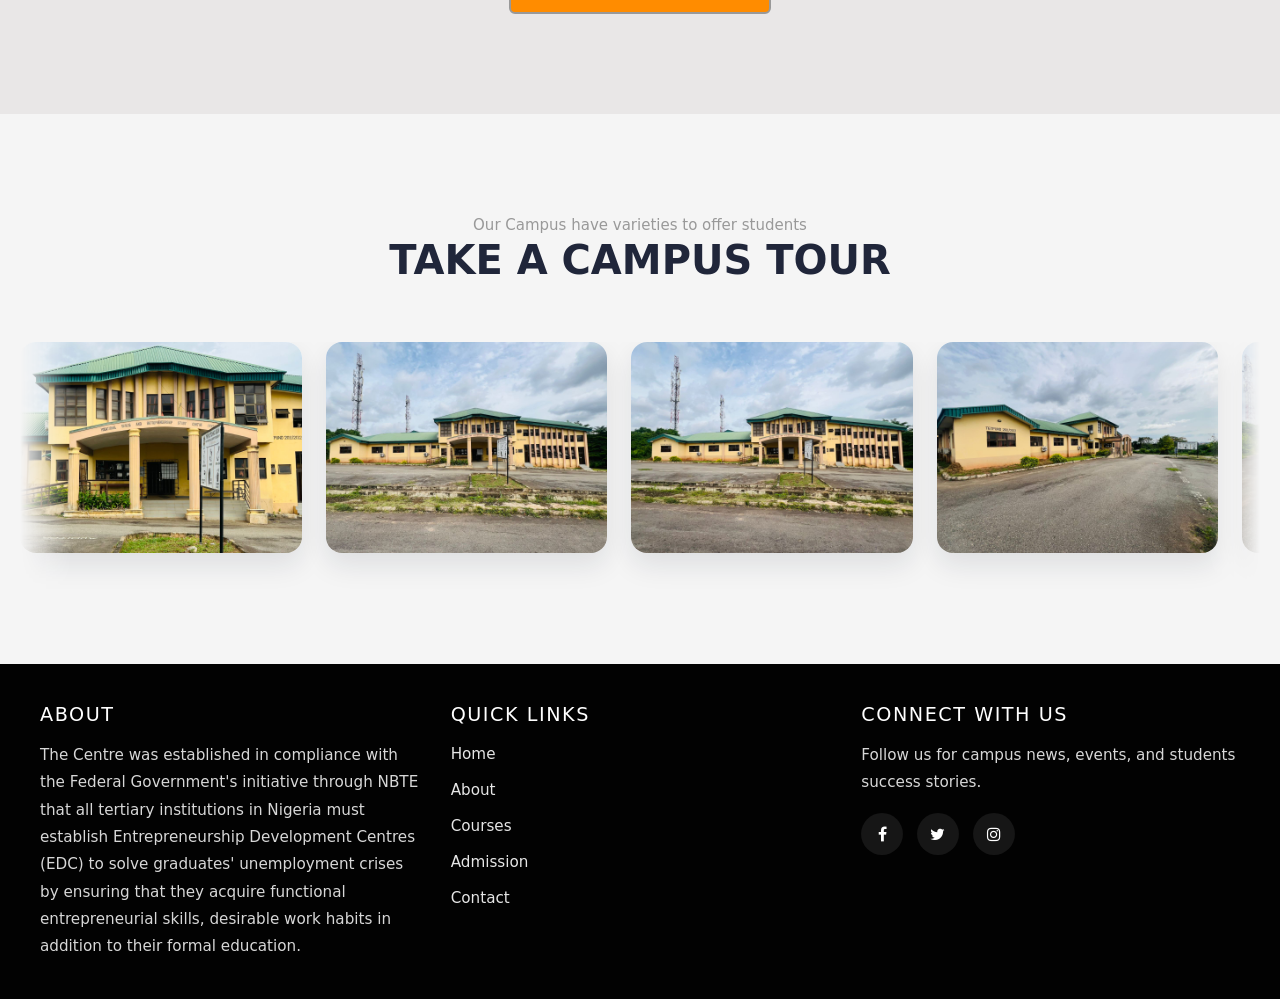
==== commit c91a7176: "second commit" ====
--- a/index.html
+++ b/index.html
@@ -5,18 +5,22 @@
     <meta name="viewport" content="width=device-width, initial-scale=1.0">
     <title>The Polytechnic Ibadan - Vocation Skill & Entrepreneurship Study Centre</title>
     <link rel="stylesheet" href="index.css">
-    <link rel="icon" type="image/png" href="/Image/Poly Logo.png">
+    <link rel="icon" type="image/png" href="Image/Poly Logo.png">
     <link 
       href="https://cdn.jsdelivr.net/npm/bootstrap@5.3.5/dist/css/bootstrap.min.css" 
       rel="stylesheet" 
       integrity="sha384-SgOJa3DmI69IUzQ2PVdRZhwQ+dy64/BUtbMJw1MZ8t5HZApcHrRKUc4W0kG879m7" 
       crossorigin="anonymous">
+    <link 
+    rel="stylesheet" 
+    href="https://cdnjs.cloudflare.com/ajax/libs/font-awesome/4.7.0/css/font-awesome.min.css">
 </head>
 <body>
     <script src="https://cdn.jsdelivr.net/npm/bootstrap@5.3.5/dist/js/bootstrap.bundle.min.js" 
     integrity="sha384-k6d4wzSIapyDyv1kpU366/PK5hCdSbCRGRCMv+eplOQJWyd1fbcAu9OCUj5zNLiq" 
     crossorigin="anonymous">
     </script>
+    <script src="index.js" defer></script>
 
     <!-- <NAVBAR> -->
         
@@ -24,7 +28,7 @@
         <div class="nav_bar">
             <div class="logo">
                 <img 
-                  src="/Image/VSESC logo.png"
+                  src="Image/VSESC logo.png"
                   alt="VSESC logo" 
                   onerror="this.style.display='none'"/>
             </div>
@@ -242,36 +246,29 @@
     <!-- <FOOTER> -->
 
     <footer class="footer">
-        <!-- Start Footer Top -->
-        <div class="about_footer">
-            <div class="">
-                <div class="about_footer">
-                    <div class="">
-                        <h3>About</h3>
-                        <p>The Centre was established in compliance with the Federal Government's initiative through NBTE that all tertiary institutions in Nigeria must establish Entrepreneurship Development Centres (EDC) to solve graduates' unemployment crises by ensuring that they acquire functional entrepreneurial skills, desirable work habit in addition to their formal education which will enable them to be self-reliant, self-employed and productive members of the society.</p>
-                    </div>
-                    <div class="">
-                        <ul>
-                            <li><a href="#home">Home</a></li>
-                            <li><a href="#about">About</a></li>
-                            <li><a href="#courses">Courses</a></li>
-                            <li><a href="#admission">Admisssion</a></li>
-                            <li><a href="#contact">Contact</a></li>
-                        </ul>
-                    </div>
-                </div>
-                <div class="about_footer">
-                    <div class="">
-                            <h3>
-                              Connect With Us
-                            </h3>
-                            <ul class="">
-                                <li><a href="#"><i class="fa fa-facebook" aria-hidden="true"></i></a></li>
-                                <li><a href="#"><i class="fa fa-twitter" aria-hidden="true"></i></a></li>
-                                <li><a href="#"><i class="fa fa-instagram" aria-hidden="true"></i></a></li>
-                            </ul>
-                      </div>
-                </div>
+        <div class="footer-inner">
+            <div class="footer-col footer-about">
+                <h3>About</h3>
+                <p>The Centre was established in compliance with the Federal Government's initiative through NBTE that all tertiary institutions in Nigeria must establish Entrepreneurship Development Centres (EDC) to solve graduates' unemployment crises by ensuring that they acquire functional entrepreneurial skills, desirable work habits in addition to their formal education.</p>
+            </div>
+            <div class="footer-col footer-links">
+                <h3>Quick Links</h3>
+                <ul>
+                    <li><a href="#home">Home</a></li>
+                    <li><a href="#about">About</a></li>
+                    <li><a href="#courses">Courses</a></li>
+                    <li><a href="#admission">Admission</a></li>
+                    <li><a href="#contact">Contact</a></li>
+                </ul>
+            </div>
+            <div class="footer-col footer-social">
+                <h3>Connect With Us</h3>
+                <p>Follow us for campus news, events, and students success stories.</p>
+                <ul class="social-links">
+                    <li><a href="#" aria-label="Facebook"><i class="fa fa-facebook" aria-hidden="true"></i></a></li>
+                    <li><a href="#" aria-label="Twitter"><i class="fa fa-twitter" aria-hidden="true"></i></a></li>
+                    <li><a href="#" aria-label="Instagram"><i class="fa fa-instagram" aria-hidden="true"></i></a></li>
+                </ul>
             </div>
         </div>
     </footer>
--- a/index.css
+++ b/index.css
@@ -279,7 +279,7 @@
 }
 .text {
     color: white;
-    font-size: 20px;
+    font-size: 15px;
     font-weight: 500;
     margin-top: 20px;
     animation: slide 10s infinite;
@@ -616,13 +616,85 @@
 }
 .footer {
     min-height: auto;
-    background-color: #000;
+    background-color: #020202;
+    color: #f7f7f7;
+    padding: clamp(2rem, 3vw, 3.5rem) 1.5rem;
+}
+.footer-inner {
+    display: grid;
+    grid-template-columns: repeat(3, minmax(220px, 1fr));
+    gap: clamp(1.5rem, 2.5vw, 3rem);
+    max-width: 1200px;
+    margin: 0 auto;
+}
+.footer-col h3 {
+    margin: 0 0 1rem;
+    font-size: 1.2rem;
+    text-transform: uppercase;
+    letter-spacing: 0.08em;
     color: #fff;
-    
-}
-.about_footer {
-    display: flex;
-    flex-direction: horizontal;
+}
+.footer-col p {
+    margin: 0;
+    line-height: 1.8;
+    color: #d7d7d7;
+    font-size: 0.95rem;
+}
+.footer-links ul,
+.social-links {
+    list-style: none;
+    padding: 0;
+    margin: 0;
+}
+.footer-links ul li {
+    margin-bottom: 0.75rem;
+}
+.footer-links a {
+    color: #e6e6e6;
+    text-decoration: none;
+    transition: color 0.2s ease;
+    font-size: 0.95rem;
+}
+.footer-links a:hover,
+.footer-links a:focus-visible {
+    color: #ffb03b;
+}
+.social-links {
+    display: flex;
+    gap: 0.85rem;
+    margin-top: 1rem;
+}
+.social-links li {
+    display: inline-flex;
+}
+.social-links a {
+    display: inline-flex;
     align-items: center;
     justify-content: center;
-}
+    width: 42px;
+    height: 42px;
+    border-radius: 50%;
+    background: rgba(255, 255, 255, 0.08);
+    color: #fff;
+    text-decoration: none;
+    transition: background-color 0.2s ease, color 0.2s ease, transform 0.2s ease;
+}
+.social-links a:hover,
+.social-links a:focus-visible {
+    background: #ffb03b;
+    color: #111;
+    transform: translateY(-2px);
+}
+@media (max-width: 900px) {
+    .footer-inner {
+        grid-template-columns: repeat(2, minmax(220px, 1fr));
+    }
+}
+@media (max-width: 640px) {
+    .footer-inner {
+        grid-template-columns: 1fr;
+    }
+    .footer {
+        padding: 2rem 1rem;
+    }
+}
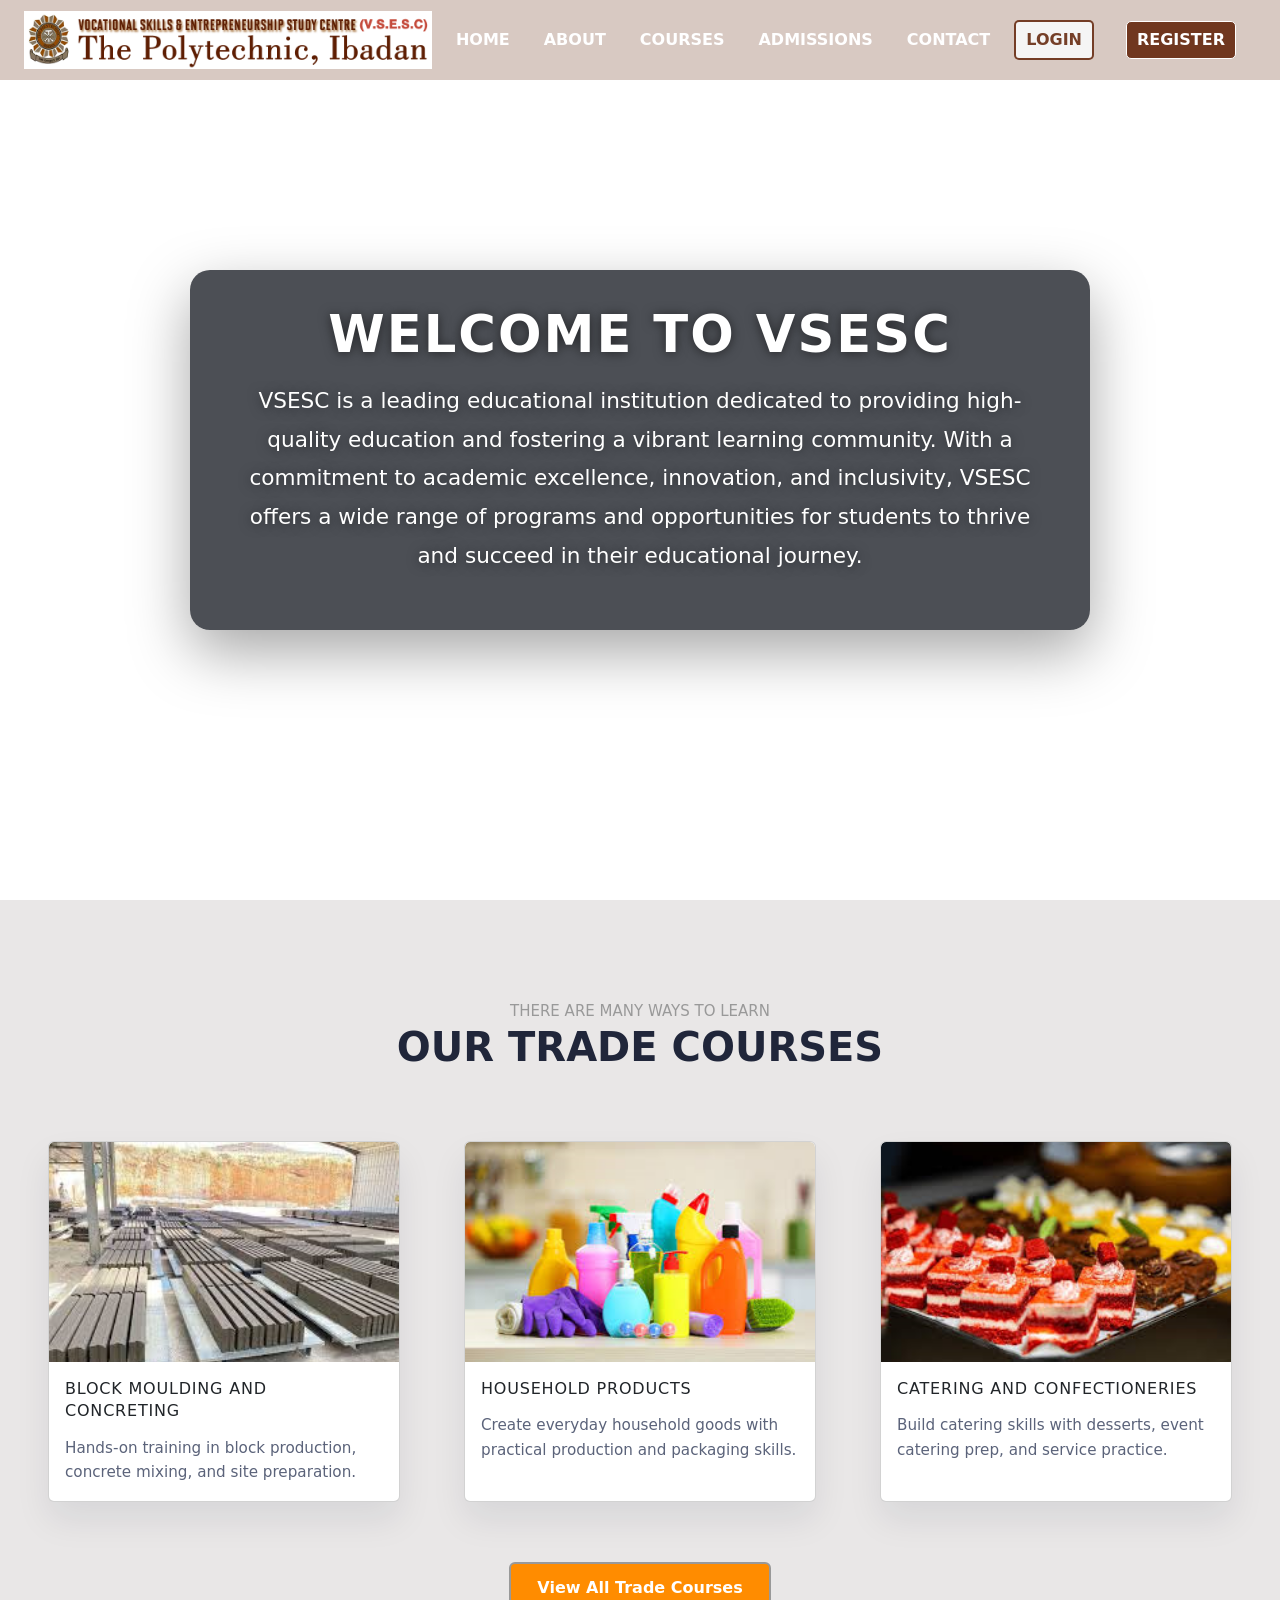
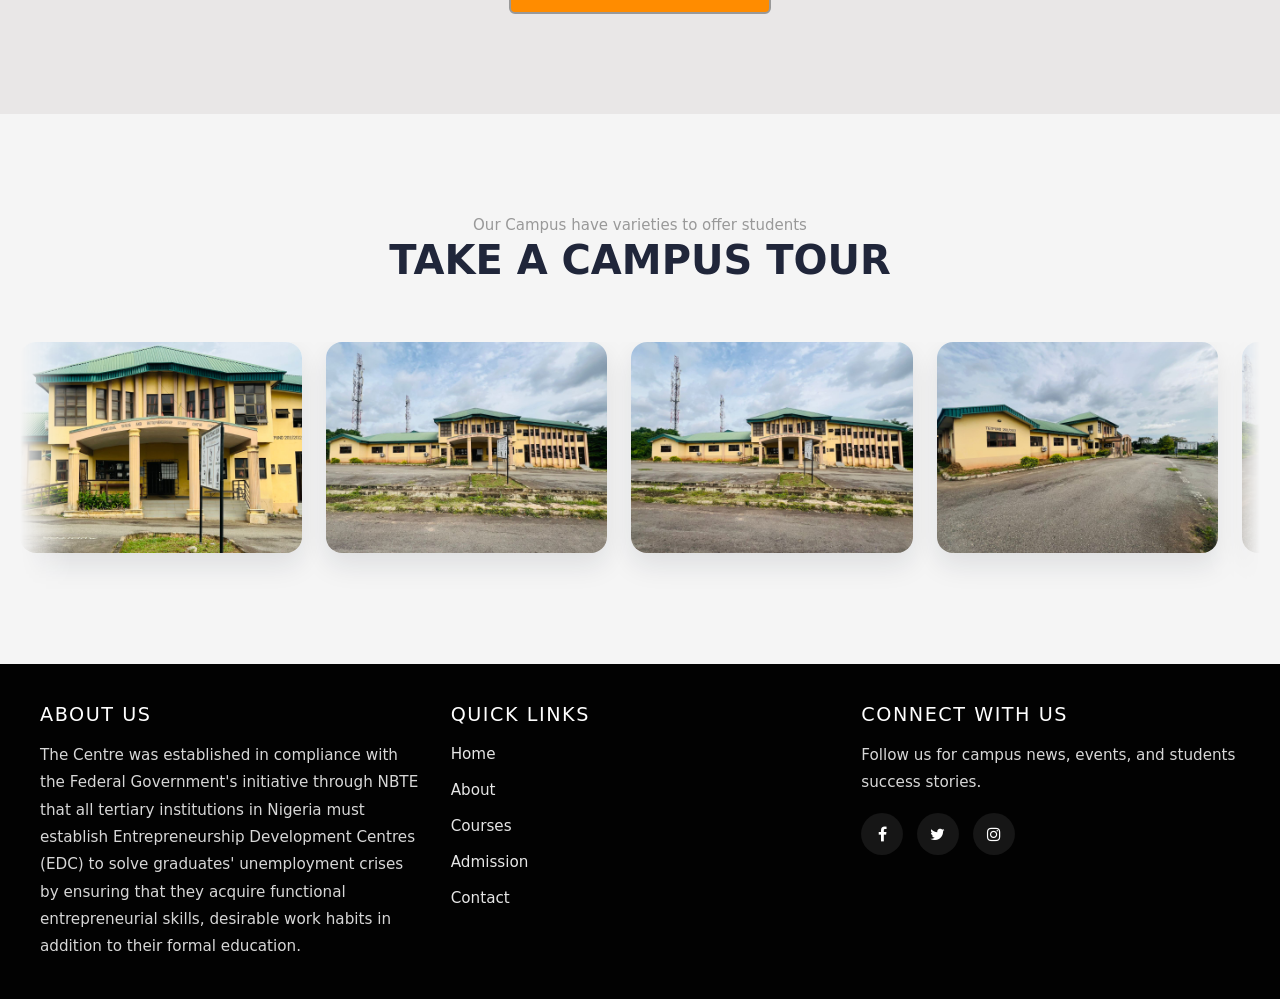
==== commit 079bf259: "update" ====
--- a/index.html
+++ b/index.html
@@ -17,8 +17,8 @@
 </head>
 <body>
     <script src="https://cdn.jsdelivr.net/npm/bootstrap@5.3.5/dist/js/bootstrap.bundle.min.js" 
-    integrity="sha384-k6d4wzSIapyDyv1kpU366/PK5hCdSbCRGRCMv+eplOQJWyd1fbcAu9OCUj5zNLiq" 
-    crossorigin="anonymous">
+      integrity="sha384-k6d4wzSIapyDyv1kpU366/PK5hCdSbCRGRCMv+eplOQJWyd1fbcAu9OCUj5zNLiq" 
+      crossorigin="anonymous">
     </script>
     <script src="index.js" defer></script>
 
@@ -36,14 +36,14 @@
             <nav class="mid_nav" aria-label="Primary navigation">
                 <a href="#home">Home</a>
                 <a href="#about">About</a>
-                <a href="#courses">Courses</a>
+                <a href="courses.html">Courses</a>
                 <a href="#admission">Admissions</a>
                 <a href="#contact">Contact</a>
             </nav>
 
             <div class="nav-actions">
-                <button class="lg_btn">Login</button>
-                <button class="rg_btn">Register</button>
+                <a href="login.html" class="lg_btn">Login</a>
+                <a href="register.html" class="rg_btn">Register</a>
                 <button 
                     class="nav-toggle" 
                     type="button"
@@ -64,8 +64,8 @@
             <a href="#admission">Admissions</a>
             <a href="#contact">Contact</a>
             <div class="menu-actions">
-                <button class="lg_btn">Login</button>
-                <button class="rg_btn">Register</button>
+                <a href="login.html" class="lg_btn">Login</a>
+                <a href="register.html" class="rg_btn">Register</a>
             </div>
         </div>
       </header>
@@ -194,7 +194,7 @@
         </div>
 
         <div class="button-wrapper"> 
-          <a href="#courses" class="btn-course" aria-label="View all trade courses">
+          <a href="courses.html" class="btn-course" aria-label="View all trade courses">
             View All Trade Courses
           </a> 
         </div>
@@ -248,7 +248,7 @@
     <footer class="footer">
         <div class="footer-inner">
             <div class="footer-col footer-about">
-                <h3>About</h3>
+                <h3>About us</h3>
                 <p>The Centre was established in compliance with the Federal Government's initiative through NBTE that all tertiary institutions in Nigeria must establish Entrepreneurship Development Centres (EDC) to solve graduates' unemployment crises by ensuring that they acquire functional entrepreneurial skills, desirable work habits in addition to their formal education.</p>
             </div>
             <div class="footer-col footer-links">
--- a/index.css
+++ b/index.css
@@ -176,10 +176,12 @@
     border-radius: 5px;
     text-transform: uppercase;
     font-weight: 600;
+    text-decoration: none;
 }
 .rg_btn:hover {
     background-color: #421501;
     border: 1px solid #421501;
+    text-decoration: none;
 }
 .lg_btn {
     border: 2px solid #5e1e03d9;
@@ -190,11 +192,14 @@
     border-radius: 5px;
     text-transform: uppercase;
     font-weight: 600;
+    text-decoration: none;
+    background-color: whitesmoke;
 }
 .lg_btn:hover {
     background-color: #5e1e03d9;
     color: white;
     border: 2px solid white;
+    text-decoration: none;
 }
 @media (max-width: 900px) {
     .mid_nav {
@@ -377,6 +382,79 @@
     font-size: 15px;
     font-weight: 500;
     color: rgb(153, 153, 153);
+}
+.way_learn_1 {
+    text-align: center;
+    font-size: 15px;
+    font-weight: 500;
+    color: rgb(27, 26, 26);
+}
+.page-intro {
+    max-width: 760px;
+    margin: 0.75rem auto 2rem;
+    color: #4a4f63;
+    font-size: 1rem;
+    line-height: 1.8;
+    text-align: center;
+}
+.course-toolbar {
+    display: flex;
+    align-items: center;
+    justify-content: center;
+    gap: 1rem;
+    flex-wrap: wrap;
+    max-width: 1000px;
+    margin: 0 auto 2rem;
+    padding: 0 1rem;
+}
+.course-toolbar .tool-group {
+    flex: 1 1 240px;
+    min-width: 220px;
+    max-width: 360px;
+    width: 100%;
+}
+.course-toolbar input,
+.course-toolbar select {
+    width: 100%;
+    padding: 0.95rem 1rem;
+    border-radius: 999px;
+    border: 1px solid #d8d8d8;
+    background-color: #fff;
+    color: #20263a;
+    font-size: 0.96rem;
+    outline: none;
+    box-shadow: 0 6px 20px rgba(15, 25, 45, 0.06);
+    transition: border-color 0.2s ease, box-shadow 0.2s ease;
+}
+.course-toolbar input:focus,
+.course-toolbar select:focus {
+    border-color: #5e1e03d9;
+    box-shadow: 0 10px 25px rgba(94, 30, 3, 0.12);
+}
+.course-grid {
+    display: grid;
+    grid-template-columns: repeat(3, minmax(0, 1fr));
+    gap: 1rem;
+    justify-items: center;
+    width: 100%;
+}
+@media (max-width: 980px) {
+    .course-grid {
+        grid-template-columns: repeat(2, minmax(0, 1fr));
+    }
+}
+@media (max-width: 680px) {
+    .course-grid {
+        grid-template-columns: 1fr;
+    }
+}
+.mid_nav a[aria-current="page"],
+.mid_nav a.active {
+    color: #ffb03b;
+}
+.mid_nav a[aria-current="page"]::after {
+    width: 100%;
+    background-color: #ffb03b;
 }
 .courses {
     display: flex;
